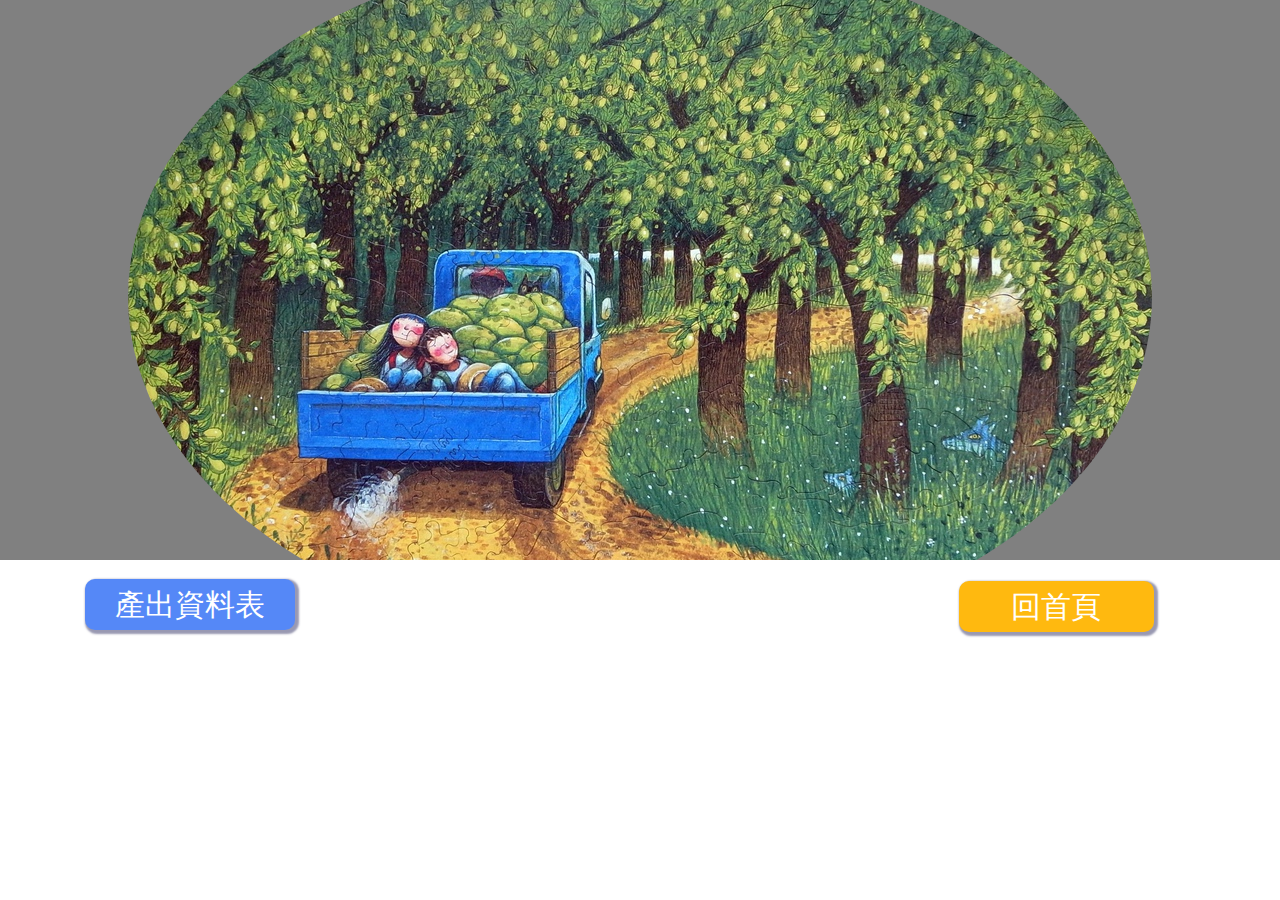
==== marketing.html @ 2b502dc1 "12/22" ====
<html>
<head>
	<meta charset="UTF-8">
	<link rel="stylesheet" href="css/hover-min.css">
	<link rel="stylesheet" href="css/bootstrap.min.css">
	<link rel="stylesheet" href="css/bootstrap.css">
	<link rel="stylesheet" href="css/marketingCss.css">
	<title>Marketing</title>
</head>
<body>
	<div class="row banner">
		<img src="img/marketing/banner.jpg">
	</div>
	<div class="row">
		<div class="button col-xs-offset-1 col-sm-offset-1 col-md-offset-1 col-lg-offset-1">
			<!-- 報表產出 -->
			<a href=""><h2>產出資料表</h2></a>
		</div>
		<div class="home col-xs-offset-9 col-sm-offset-9 col-md-offset-9 col-lg-offset-9">
			<a href="index.html"><h2>回首頁</h2></a>
		</div>
	</div>
</body>
</html>
---- css/marketingCss.css ----
.banner{
	background-color: gray;
	text-align: center;
	height:40em;
	overflow: hidden;
}
.banner>img{
	margin-top:-3.7em;
	border-radius: 60%;
}
.button{
	margin-top: 2em;
	text-align: center;
	width: 7em;
}
.button>a{
	text-decoration: none;
}
.button>a>h2{
	border-radius: 10px 10px;
	background-color: #5588f7;
	color: white;
	width: 7em;
	padding: 0.3em;
	margin: -0.3em;
	box-shadow:2px 2px 2px 2px rgba(20%,20%,40%,0.5);
}
.button>a>h2:hover{
	border-radius: 10px 10px;
	background-color: #89bdf0;
	color: white;
	width: 7em;
	padding: 0.3em;
	margin: -0.3em;
	box-shadow:2px 2px 4px 4px rgba(20%,20%,40%,0.5);

}
.home{
	margin-top: -3.5em;
	text-align: center;
	width: 6.5em;
}
.home>a{
	text-decoration: none;
}
.home>a>h2{
	border-radius: 10px 10px;
	background-color: #ffb90f;
	color: white;
	width: 6.5em;
	padding: 0.3em;
	margin: -0.3em;
	box-shadow:2px 2px 2px 2px rgba(20%,20%,40%,0.5);
}
.home>a>h2:hover{
	border-radius: 10px 10px;
	background-color: #fff70f;
	color: white;
	width: 6.5em;
	padding: 0.3em;
	margin: -0.3em;
	box-shadow:2px 2px 4px 4px rgba(20%,20%,40%,0.5);

}
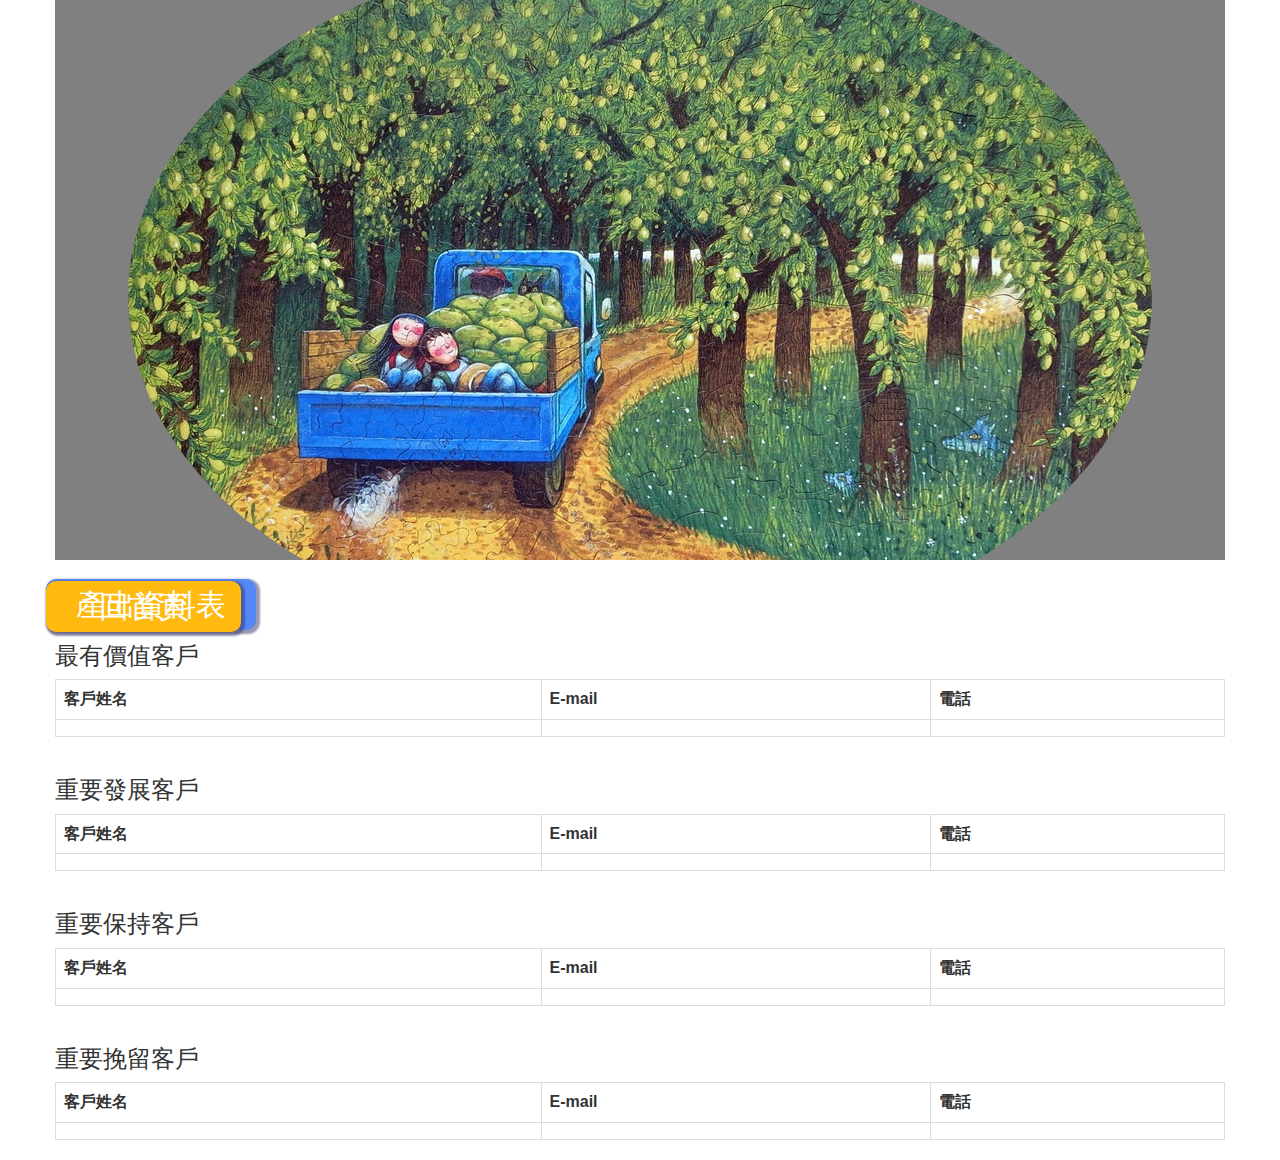
==== commit fa228ace: "12/30" ====
--- a/marketing.html
+++ b/marketing.html
@@ -1,24 +1,88 @@
-<html>
-<head>
-	<meta charset="UTF-8">
-	<link rel="stylesheet" href="css/hover-min.css">
-	<link rel="stylesheet" href="css/bootstrap.min.css">
-	<link rel="stylesheet" href="css/bootstrap.css">
-	<link rel="stylesheet" href="css/marketingCss.css">
-	<title>Marketing</title>
-</head>
-<body>
-	<div class="row banner">
-		<img src="img/marketing/banner.jpg">
-	</div>
-	<div class="row">
-		<div class="button col-xs-offset-1 col-sm-offset-1 col-md-offset-1 col-lg-offset-1">
-			<!-- 報表產出 -->
-			<a href=""><h2>產出資料表</h2></a>
-		</div>
-		<div class="home col-xs-offset-9 col-sm-offset-9 col-md-offset-9 col-lg-offset-9">
-			<a href="index.html"><h2>回首頁</h2></a>
-		</div>
-	</div>
-</body>
+<html>
+	<head>
+		<meta charset="UTF-8">
+		<link rel="stylesheet" href="css/hover-min.css">
+		<link rel="stylesheet" href="css/bootstrap.min.css">
+		<link rel="stylesheet" href="css/bootstrap.css">
+		<link rel="stylesheet" href="css/marketingCss.css">
+		<title>Marketing</title>
+	</head>
+	<body>
+		<div class="container">
+			<div class="row banner">
+				<img src="img/marketing/banner.jpg">
+			</div>
+			<div class="row">
+				<div class="button">
+					<!-- 報表產出 -->
+					<a href=""><h2>產出資料表</h2></a>
+				</div>
+				<div class="home">
+					<a href="index.html"><h2>回首頁</h2></a>
+				</div>
+			</div>
+			
+			<div class="row">
+				<h3>最有價值客戶</h3>
+				<table class="table table-bordered classfication">
+					
+					<tr>
+						<th>客戶姓名</th>
+						<th>E-mail</th>
+						<th>電話</th>
+					</tr>
+					<tr>
+						<td></td>
+						<td></td>
+						<td></td>
+					</tr>
+				</table>
+			</div>
+			<div class="row">
+				<h3>重要發展客戶</h3>
+				<table class="table table-bordered classfication">
+					<tr>
+						<th>客戶姓名</th>
+						<th>E-mail</th>
+						<th>電話</th>
+					</tr>
+					<tr>
+						<td></td>
+						<td></td>
+						<td></td>
+					</tr>
+				</table>
+			</div>
+			<div class="row">
+				<h3>重要保持客戶</h3>
+				<table class="table table-bordered classfication">
+					<tr>
+						<th>客戶姓名</th>
+						<th>E-mail</th>
+						<th>電話</th>
+					</tr>
+					<tr>
+						<td></td>
+						<td></td>
+						<td></td>
+					</tr>
+				</table>
+			</div>
+			<div class="row">
+				<h3>重要挽留客戶</h3>
+				<table class="table table-bordered classfication">
+					<tr>
+						<th>客戶姓名</th>
+						<th>E-mail</th>
+						<th>電話</th>
+					</tr>
+					<tr>
+						<td></td>
+						<td></td>
+						<td></td>
+					</tr>
+				</table>
+			</div>
+		</div>
+	</body>
 </html>